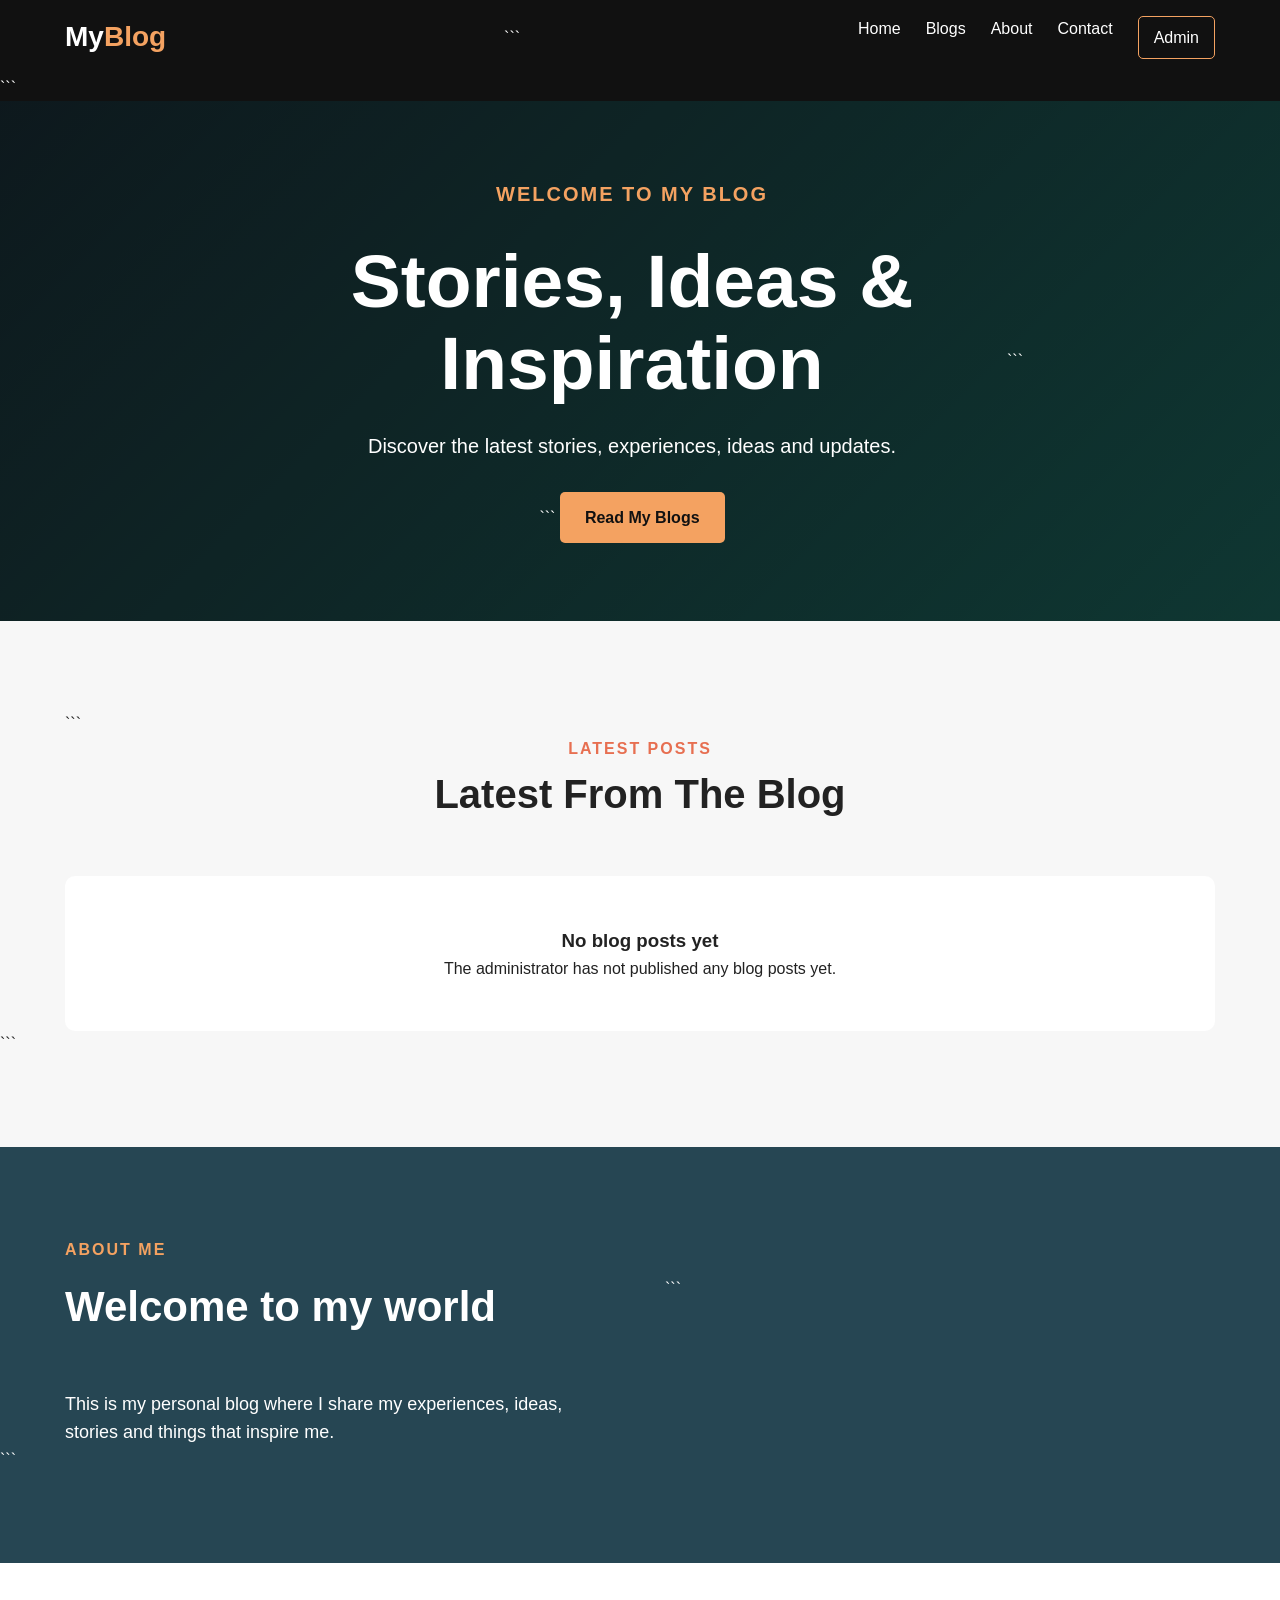
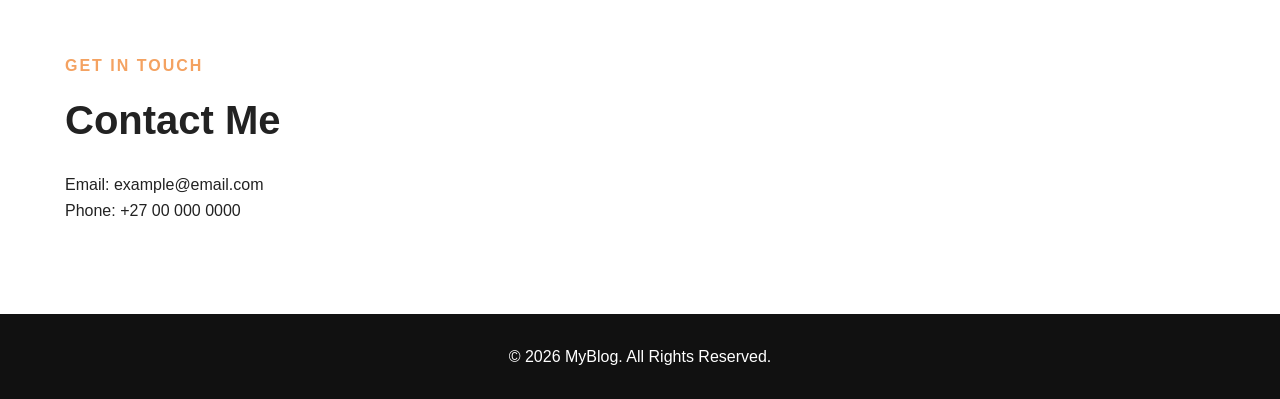
==== index.html @ 36692400 "add display post function" ====
<!DOCTYPE html>

<html lang="en">
<head>
    <meta charset="UTF-8">
    <meta name="viewport" content="width=device-width, initial-scale=1.0">
    <title>My Blog | Home</title>
    <link rel="stylesheet" href="style.css">
</head>

<body>

<header class="header">
    <div class="container nav">
        <a href="index.html" class="logo">My<span>Blog</span></a>

```
    <nav>
        <a href="index.html">Home</a>
        <a href="#blogs">Blogs</a>
        <a href="#about">About</a>
        <a href="#contact">Contact</a>
        <a href="admin.html" class="admin-link">Admin</a>
    </nav>
</div>
```

</header>

<section class="hero">
    <div class="hero-content">
        <p class="small-title">WELCOME TO MY BLOG</p>
        <h1>Stories, Ideas & Inspiration</h1>
        <p>
            Discover the latest stories, experiences, ideas and updates.
        </p>

```
    <a href="#blogs" class="btn">Read My Blogs</a>
</div>
```

</section>

<section id="blogs" class="blogs-section">
    <div class="container">

```
    <div class="section-title">
        <p>LATEST POSTS</p>
        <h2>Latest From The Blog</h2>
    </div>

    <div id="blogContainer" class="blog-grid">
        <!-- Blog posts will appear here -->
    </div>

</div>
```

</section>

<section id="about" class="about">
    <div class="container about-content">
        <div>
            <p class="small-title">ABOUT ME</p>
            <h2>Welcome to my world</h2>
        </div>

```
    <p>
        This is my personal blog where I share my experiences,
        ideas, stories and things that inspire me.
    </p>
</div>
```

</section>

<section id="contact" class="contact">
    <div class="container">
        <p class="small-title">GET IN TOUCH</p>
        <h2>Contact Me</h2>
        <p>Email: example@email.com</p>
        <p>Phone: +27 00 000 0000</p>
    </div>
</section>

<footer>
    <p>© 2026 MyBlog. All Rights Reserved.</p>
</footer>

<script src="app.js"></script>

</body>
</html>
---- style.css ----
* {
  margin: 0;
  padding: 0;
  box-sizing: border-box;
  }

html {
scroll-behavior: smooth;
}

body {
font-family: Arial, Helvetica, sans-serif;
color: #222;
background: #f7f7f7;
line-height: 1.6;
}

.container {
width: 90%;
max-width: 1150px;
margin: auto;
}

/* HEADER */

.header {
background: #111;
color: white;
position: sticky;
top: 0;
z-index: 1000;
}

.nav {
min-height: 75px;
display: flex;
align-items: center;
justify-content: space-between;
}

.logo {
color: white;
text-decoration: none;
font-size: 28px;
font-weight: bold;
}

.logo span {
color: #f4a261;
}

nav {
display: flex;
gap: 25px;
}

nav a {
color: white;
text-decoration: none;
transition: 0.3s;
}

nav a:hover {
color: #f4a261;
}

.admin-link {
border: 1px solid #f4a261;
padding: 8px 15px;
border-radius: 5px;
}

/* HERO */

.hero {
min-height: 520px;
display: flex;
align-items: center;
justify-content: center;
text-align: center;
background:
linear-gradient(rgba(0,0,0,.65), rgba(0,0,0,.65)),
linear-gradient(135deg, #264653, #2a9d8f);
color: white;
padding: 50px 20px;
}

.hero-content {
max-width: 750px;
}

.small-title {
color: #f4a261;
font-weight: bold;
letter-spacing: 2px;
margin-bottom: 10px;
}

.hero h1 {
font-size: clamp(40px, 7vw, 75px);
line-height: 1.1;
margin-bottom: 25px;
}

.hero p {
font-size: 20px;
margin-bottom: 30px;
}

/* BUTTON */

.btn {
display: inline-block;
background: #f4a261;
color: #111;
border: none;
padding: 13px 25px;
border-radius: 5px;
text-decoration: none;
font-weight: bold;
cursor: pointer;
transition: 0.3s;
}

.btn:hover {
background: #e76f51;
color: white;
}

.full {
width: 100%;
}

/* BLOGS */

.blogs-section {
padding: 90px 0;
}

.section-title {
text-align: center;
margin-bottom: 50px;
}

.section-title p {
color: #e76f51;
font-weight: bold;
letter-spacing: 2px;
}

.section-title h2 {
font-size: 40px;
}

.blog-grid {
display: grid;
grid-template-columns: repeat(3, 1fr);
gap: 25px;
}

.blog-card {
background: white;
border-radius: 10px;
overflow: hidden;
box-shadow: 0 5px 20px rgba(0,0,0,.08);
transition: .3s;
}

.blog-card:hover {
transform: translateY(-5px);
}

.blog-card img {
width: 100%;
height: 220px;
object-fit: cover;
}

.blog-info {
padding: 25px;
}

.category {
color: #e76f51;
font-size: 13px;
font-weight: bold;
text-transform: uppercase;
}

.blog-info h3 {
margin: 10px 0;
font-size: 23px;
}

.blog-info p {
color: #666;
}

.blog-date {
display: block;
margin-top: 15px;
font-size: 13px;
color: #999;
}

.read-more {
display: inline-block;
margin-top: 15px;
color: #e76f51;
font-weight: bold;
cursor: pointer;
}

.no-posts {
grid-column: 1 / -1;
text-align: center;
padding: 50px;
background: white;
border-radius: 10px;
}

.single-post {
background: white;
border-radius: 14px;
overflow: hidden;
box-shadow: 0 20px 40px rgba(0,0,0,.08);
max-width: 900px;
margin: 60px auto;
}

.single-post img {
width: 100%;
height: 420px;
object-fit: cover;
display: block;
}

.single-post-body {
padding: 40px 35px 50px;
}

.single-post .category {
font-size: 13px;
text-transform: uppercase;
letter-spacing: 1px;
}

.single-post h1 {
margin: 15px 0 12px;
font-size: clamp(32px, 4vw, 52px);
line-height: 1.2;
}

.single-post-meta {
color: #777;
margin-bottom: 24px;
}

.single-post-content {
font-size: 18px;
line-height: 1.9;
color: #333;
white-space: pre-wrap;
}

/* ABOUT */

.about {
padding: 90px 0;
background: #264653;
color: white;
}

.about-content {
display: grid;
grid-template-columns: 1fr 1fr;
gap: 50px;
align-items: center;
}

.about h2 {
font-size: 42px;
}

.about p:last-child {
font-size: 18px;
}

/* CONTACT */

.contact {
padding: 90px 0;
background: white;
}

.contact h2 {
font-size: 40px;
margin-bottom: 20px;
}

/* FOOTER */

footer {
background: #111;
color: white;
text-align: center;
padding: 30px;
}

/* ADMIN */

.admin-page {
background: #eef1f4;
min-height: 100vh;
}

.admin-container {
width: 90%;
max-width: 1000px;
margin: 60px auto;
}

.admin-card {
background: white;
padding: 35px;
border-radius: 10px;
margin-bottom: 30px;
box-shadow: 0 5px 20px rgba(0,0,0,.06);
}

.admin-card h1,
.admin-card h2 {
margin-bottom: 10px;
}

.admin-card > p {
color: #777;
margin-bottom: 25px;
}

.admin-card form {
margin-top: 25px;
}

.admin-card label {
display: block;
font-weight: bold;
margin: 18px 0 7px;
}

.admin-card input,
.admin-card textarea {
width: 100%;
padding: 13px;
border: 1px solid #ddd;
border-radius: 5px;
font-size: 16px;
font-family: inherit;
}

.admin-card textarea {
resize: vertical;
}

.image-preview {
margin-top: 15px;
}

.image-preview img {
width: 180px;
height: 120px;
object-fit: cover;
border-radius: 5px;
}

.hidden {
display: none !important;
}

.dashboard-header {
display: flex;
justify-content: space-between;
align-items: center;
margin-bottom: 30px;
}

.logout-btn {
background: #e63946;
color: white;
border: none;
padding: 10px 18px;
border-radius: 5px;
cursor: pointer;
}

.cancel-btn {
margin-left: 10px;
padding: 13px 20px;
background: #ddd;
border: none;
border-radius: 5px;
cursor: pointer;
}

.message {
margin-top: 15px;
color: #e63946;
}

.settings-card {
margin-bottom: 30px;
}

.password-wrap {
position: relative;
}

.password-wrap input {
padding-right: 90px;
}

.toggle-password-btn {
position: absolute;
right: 10px;
top: 50%;
transform: translateY(-50%);
background: transparent;
border: none;
color: #457b9d;
font-weight: bold;
cursor: pointer;
}

/* ADMIN POSTS */

.admin-post {
display: flex;
align-items: center;
gap: 20px;
padding: 20px 0;
border-bottom: 1px solid #ddd;
}

.admin-post:last-child {
border-bottom: none;
}

.admin-post img {
width: 120px;
height: 80px;
object-fit: cover;
border-radius: 5px;
}

.admin-post-info {
flex: 1;
}

.admin-post-info h3 {
margin-bottom: 5px;
}

.edit-btn,
.delete-btn {
border: none;
padding: 8px 13px;
border-radius: 4px;
cursor: pointer;
margin-left: 5px;
}

.edit-btn {
background: #457b9d;
color: white;
}

.delete-btn {
background: #e63946;
color: white;
}

/* MOBILE */

@media (max-width: 800px) {
    .nav {
        flex-direction: column;
        padding: 20px 0;
        gap: 15px;
    }

    nav {
        flex-wrap: wrap;
        justify-content: center;
        gap: 15px;
    }

    .blog-grid {
        grid-template-columns: 1fr;
    }

    .about-content {
        grid-template-columns: 1fr;
    }

    .dashboard-header {
        flex-direction: column;
        align-items: flex-start;
        gap: 20px;
    }

    .admin-post {
        flex-direction: column;
        align-items: flex-start;
    }

    .admin-post img {
        width: 100%;
        height: 180px;
    }

    .hero h1 {
        font-size: 45px;
    }
}
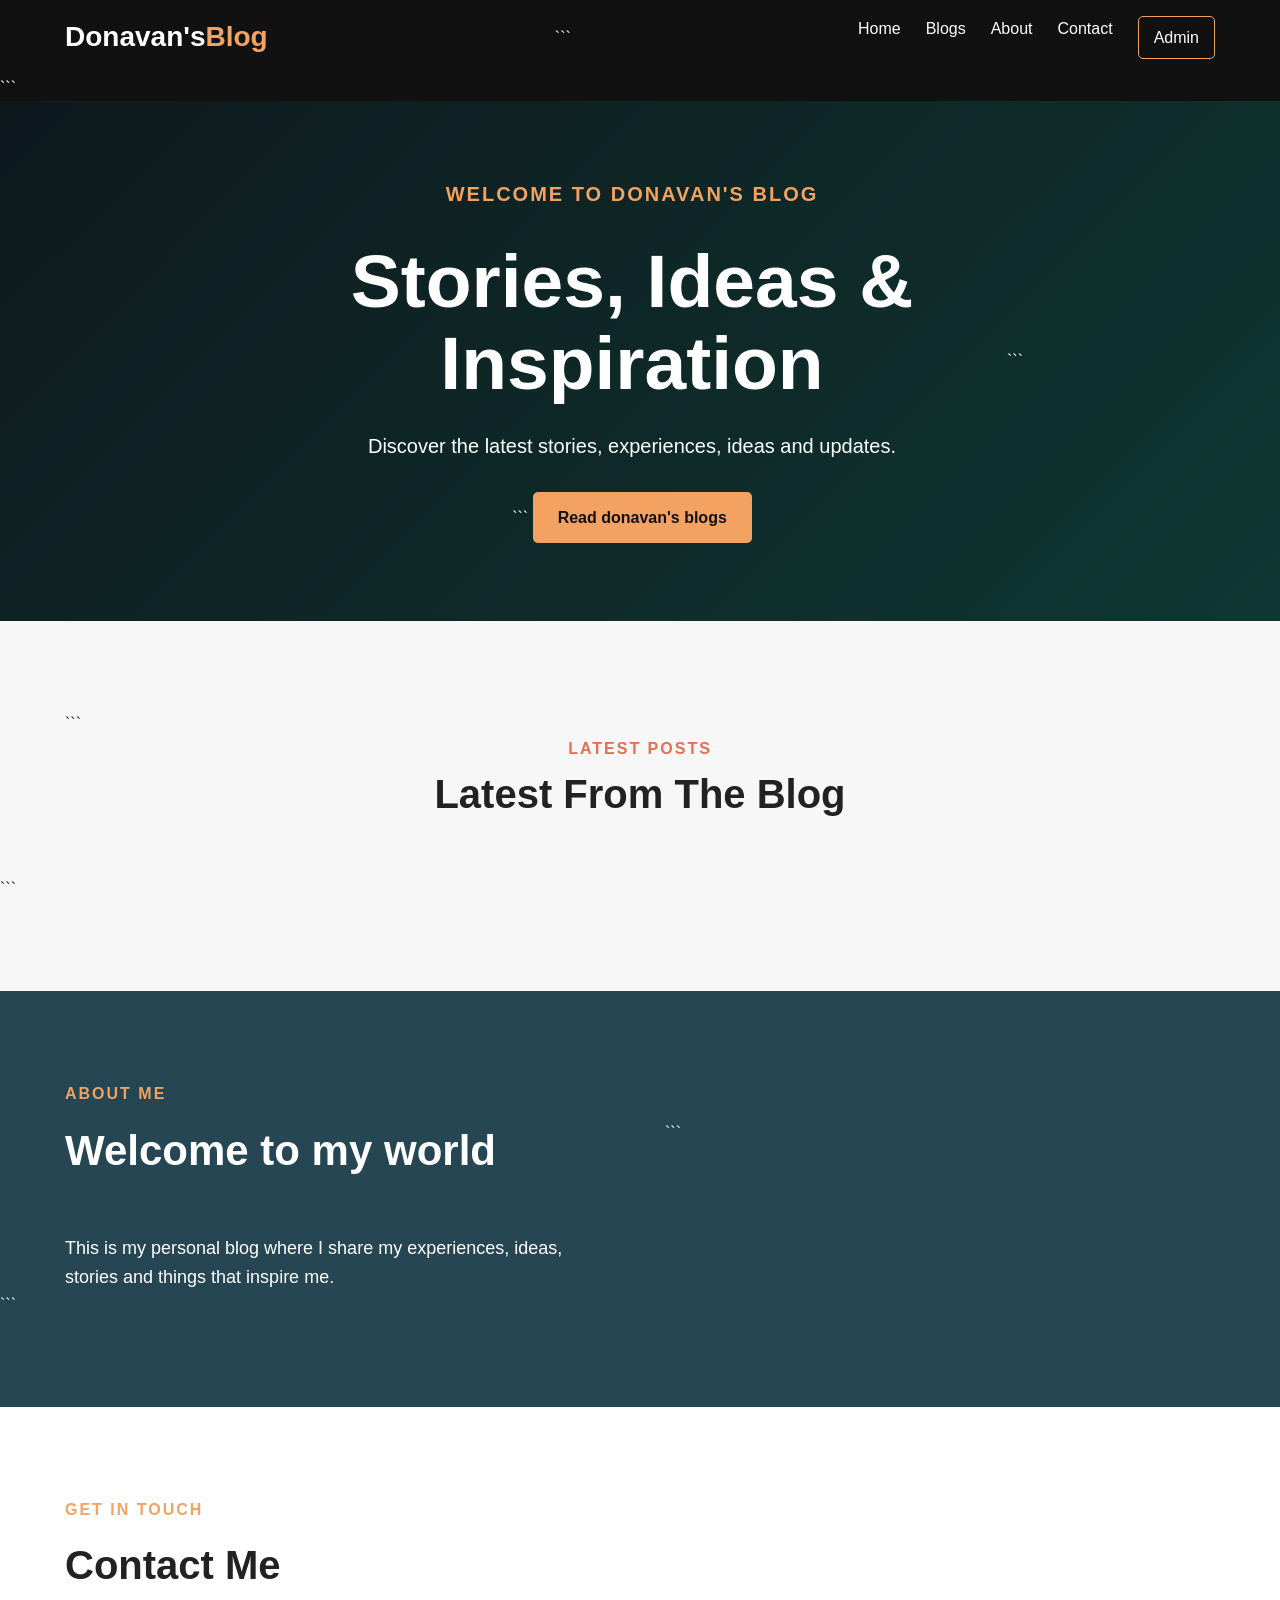
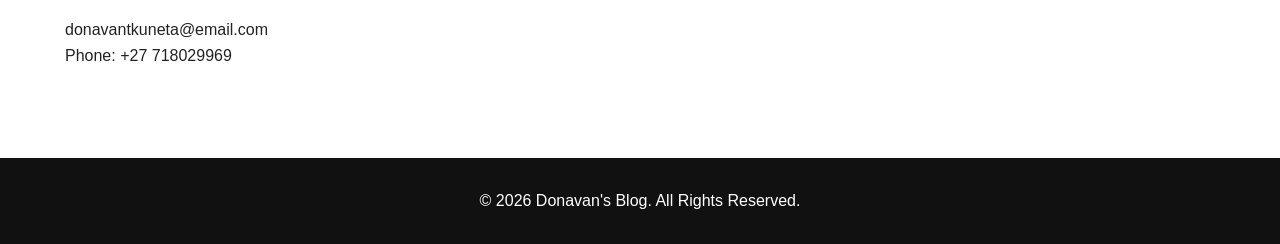
==== commit 269adc6a: "fixed async and jsonbin sync" ====
--- a/index.html
+++ b/index.html
@@ -4,7 +4,7 @@
 <head>
     <meta charset="UTF-8">
     <meta name="viewport" content="width=device-width, initial-scale=1.0">
-    <title>My Blog | Home</title>
+    <title>Donavan's Blog | Home</title>
     <link rel="stylesheet" href="style.css">
 </head>
 
@@ -12,7 +12,7 @@
 
 <header class="header">
     <div class="container nav">
-        <a href="index.html" class="logo">My<span>Blog</span></a>
+        <a href="index.html" class="logo">Donavan's<span>Blog</span></a>
 
 ```
     <nav>
@@ -29,14 +29,14 @@
 
 <section class="hero">
     <div class="hero-content">
-        <p class="small-title">WELCOME TO MY BLOG</p>
+        <p class="small-title">WELCOME TO DONAVAN'S BLOG</p>
         <h1>Stories, Ideas & Inspiration</h1>
         <p>
             Discover the latest stories, experiences, ideas and updates.
         </p>
 
 ```
-    <a href="#blogs" class="btn">Read My Blogs</a>
+    <a href="#blogs" class="btn">Read donavan's blogs</a>
 </div>
 ```
 
@@ -81,13 +81,13 @@
     <div class="container">
         <p class="small-title">GET IN TOUCH</p>
         <h2>Contact Me</h2>
-        <p>Email: example@email.com</p>
-        <p>Phone: +27 00 000 0000</p>
+        <p>donavantkuneta@email.com</p>
+        <p>Phone: +27 718029969</p>
     </div>
 </section>
 
 <footer>
-    <p>© 2026 MyBlog. All Rights Reserved.</p>
+    <p>© 2026 Donavan's Blog. All Rights Reserved.</p>
 </footer>
 
 <script src="app.js"></script>
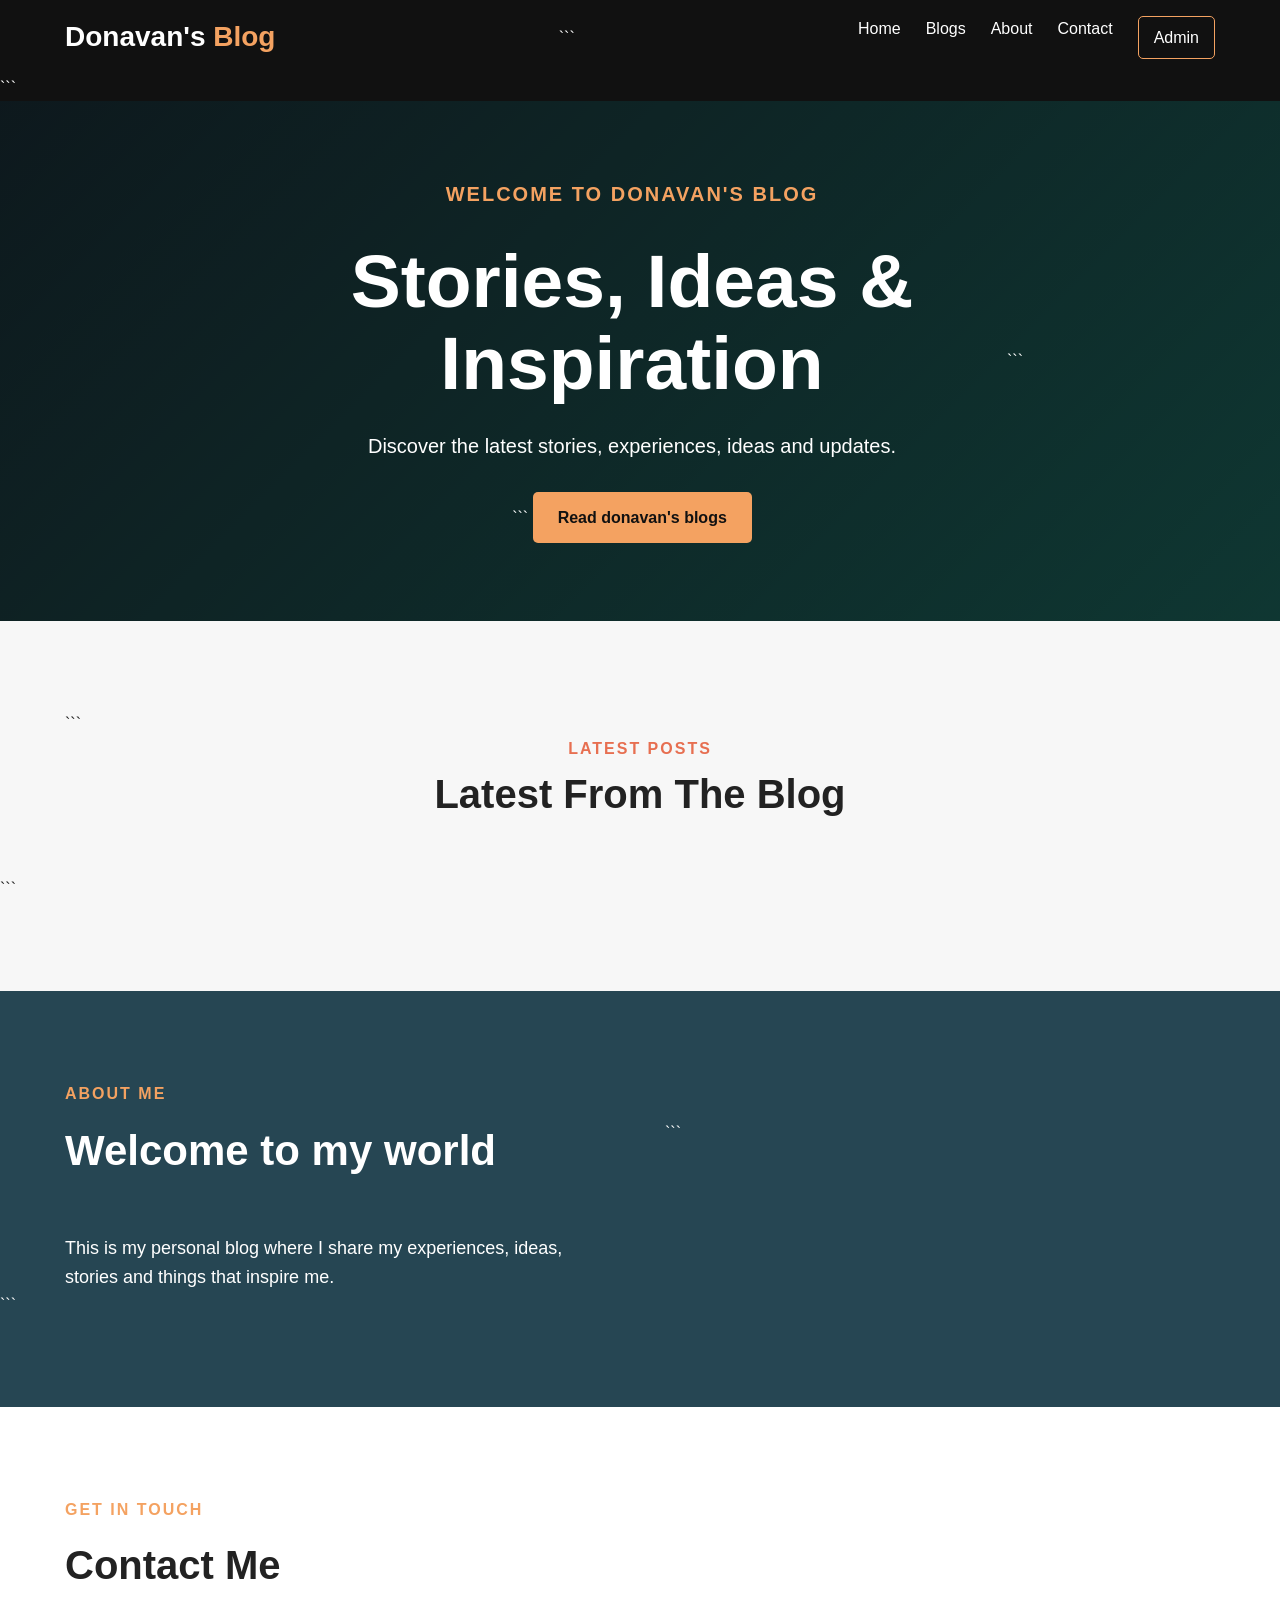
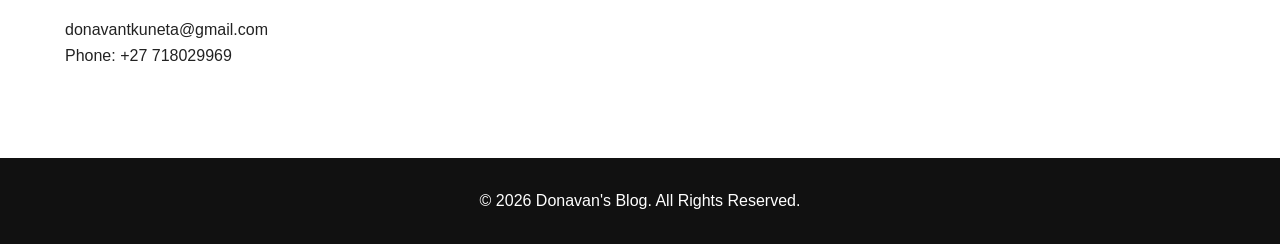
==== commit 56abf839: "add login and image upload" ====
--- a/index.html
+++ b/index.html
@@ -4,7 +4,7 @@
 <head>
     <meta charset="UTF-8">
     <meta name="viewport" content="width=device-width, initial-scale=1.0">
-    <title>Donavan's Blog | Home</title>
+    <title>Donavan's  Blog | Home</title>
     <link rel="stylesheet" href="style.css">
 </head>
 
@@ -12,7 +12,7 @@
 
 <header class="header">
     <div class="container nav">
-        <a href="index.html" class="logo">Donavan's<span>Blog</span></a>
+        <a href="index.html" class="logo">Donavan's<span> Blog</span></a>
 
 ```
     <nav>
@@ -81,7 +81,7 @@
     <div class="container">
         <p class="small-title">GET IN TOUCH</p>
         <h2>Contact Me</h2>
-        <p>donavantkuneta@email.com</p>
+        <p>donavantkuneta@gmail.com</p>
         <p>Phone: +27 718029969</p>
     </div>
 </section>
